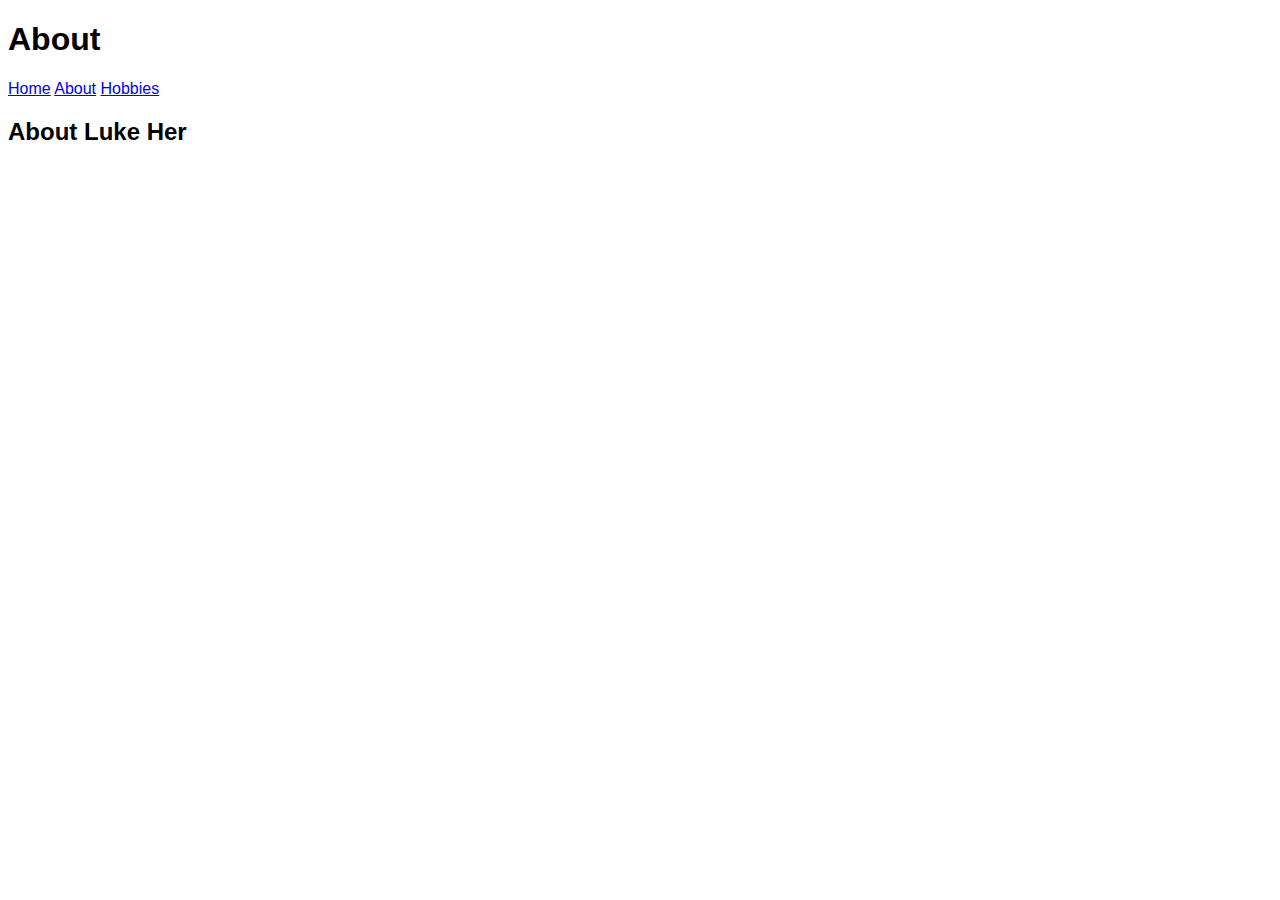
==== about.html @ da0987de "Create index, About, Hobbies HTML" ====
<!DOCTYPE html>
<html lang="en">
    <head>
        <title>BioSite About Page</title>
        <meta charset="UTF-8">
        <meta name="description" content="BioSite About Page">
        <meta name="keywords" content="HTML, CSS">
        <meta name="author" content="Chee Her">
        <meta name="viewport" content="width=device-width, initial-scale=1.0">
        <link rel="stylesheet" href="bioSite.css">
        <link rel="preconnect" href="https://fonts.googleapis.com">
        <link rel="preconnect" href="https://fonts.gstatic.com" crossorigin>
        <link href="https://fonts.googleapis.com/css2?family=Roboto+Condensed:wght@300&display=swap" 
        rel="stylesheet">    
    </head>
    <body>
        <header>
            <h1>About</h1>
        </header>
        <div>
            <a href="index.html">Home</a>
            <a href="about.html">About</a>
            <a href="hobbies.html">Hobbies</a>
        </div>
        <div class="bio-info">
            <h2>About Luke Her</h2>
            <p></p>
        </div>
        <footer></footer>
    </body>
</html>
---- bioSite.css ----
html {
    margin: 0;
    font-family: 'Roboto', Verdana, Arial, sans-serif;
}
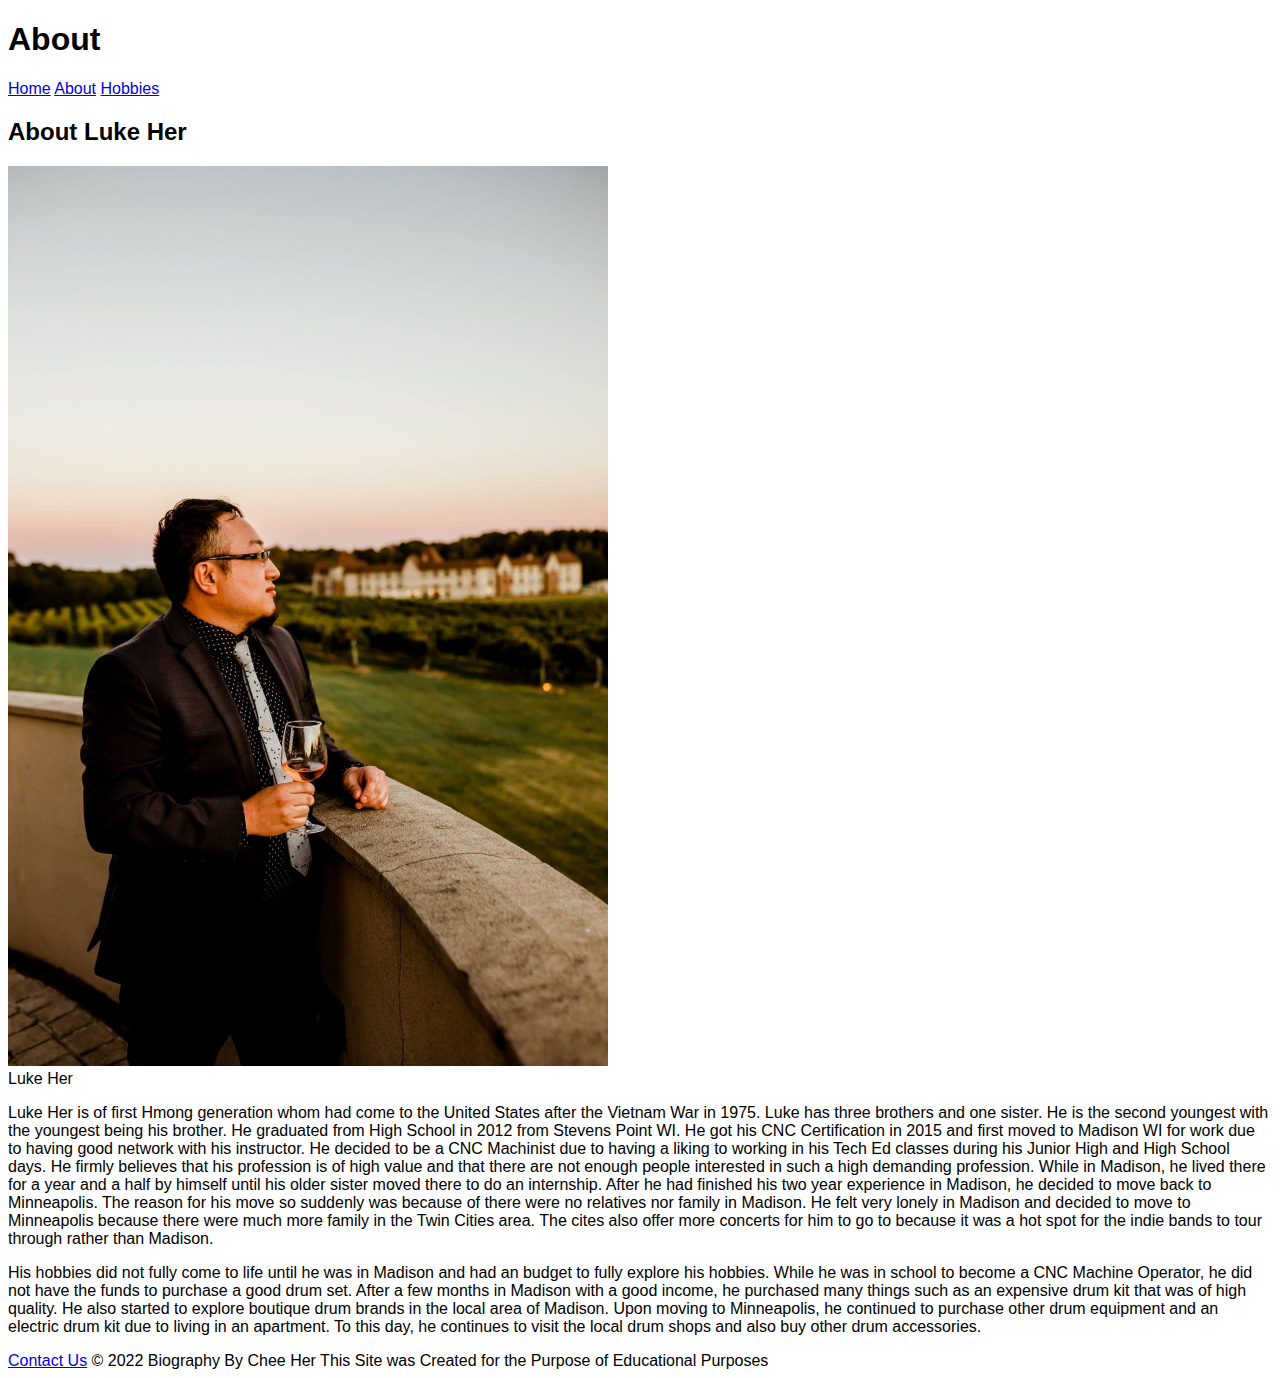
==== commit 36723420: "Fix Images" ====
--- a/about.html
+++ b/about.html
@@ -24,8 +24,40 @@
         </div>
         <div class="bio-info">
             <h2>About Luke Her</h2>
-            <p></p>
+            <img id="profile-pic" src="images/Luke_her_profile.jpg" alt="Luke Her" title="Luke Her" width="600" height="900">
+            <figcaption>Luke Her</figcaption>
+            <div>
+                <p>Luke Her is of first Hmong generation whom had come to the United States after the Vietnam 
+                    War in 1975. Luke has three brothers and one sister. He is the second youngest with the 
+                    youngest being his brother. He graduated from High School in 2012 from Stevens Point WI. He 
+                    got his CNC Certification in 2015 and first moved to Madison WI for work due to having good 
+                    network with his instructor. He decided to be a CNC Machinist due to having a liking to working 
+                    in his Tech Ed classes during his Junior High and High School days. He firmly believes that his 
+                    profession is of high value and that there are not enough people interested in such a high 
+                    demanding profession. While in Madison, he lived there for a year and a half by himself until his 
+                    older sister moved there to do an internship. After he had finished his two year experience in 
+                    Madison, he decided to move back to Minneapolis. The reason for his move so suddenly was because 
+                    of there were no relatives nor family in Madison. He felt very lonely in Madison and 
+                    decided to move to Minneapolis because there were much more family in the Twin Cities area. 
+                    The cites also offer more concerts for him to go to because it was a hot spot for the indie bands 
+                    to tour through rather than Madison.
+                </p>
+                <p>
+                    His hobbies did not fully come to life until he was in Madison and had an budget to fully explore 
+                    his hobbies. While he was in school to become a CNC Machine Operator, he did not have the 
+                    funds to purchase a good drum set. After a few months in Madison with a good income, he 
+                    purchased many things such as an expensive drum kit that was of high quality. He also started to 
+                    explore boutique drum brands in the local area of Madison. Upon moving to Minneapolis, he 
+                    continued to purchase other drum equipment and an electric drum kit due to living in an 
+                    apartment. To this day, he continues to visit the local drum shops and also buy other drum 
+                    accessories. 
+                </p>
+            </div>
         </div>
-        <footer></footer>
+        <footer>
+            <a href="mailto:cheher@my365.bellevue.edu">Contact Us</a>
+            &copy; 2022 Biography By Chee Her
+            This Site was Created for the Purpose of Educational Purposes
+        </footer>
     </body>
 </html>
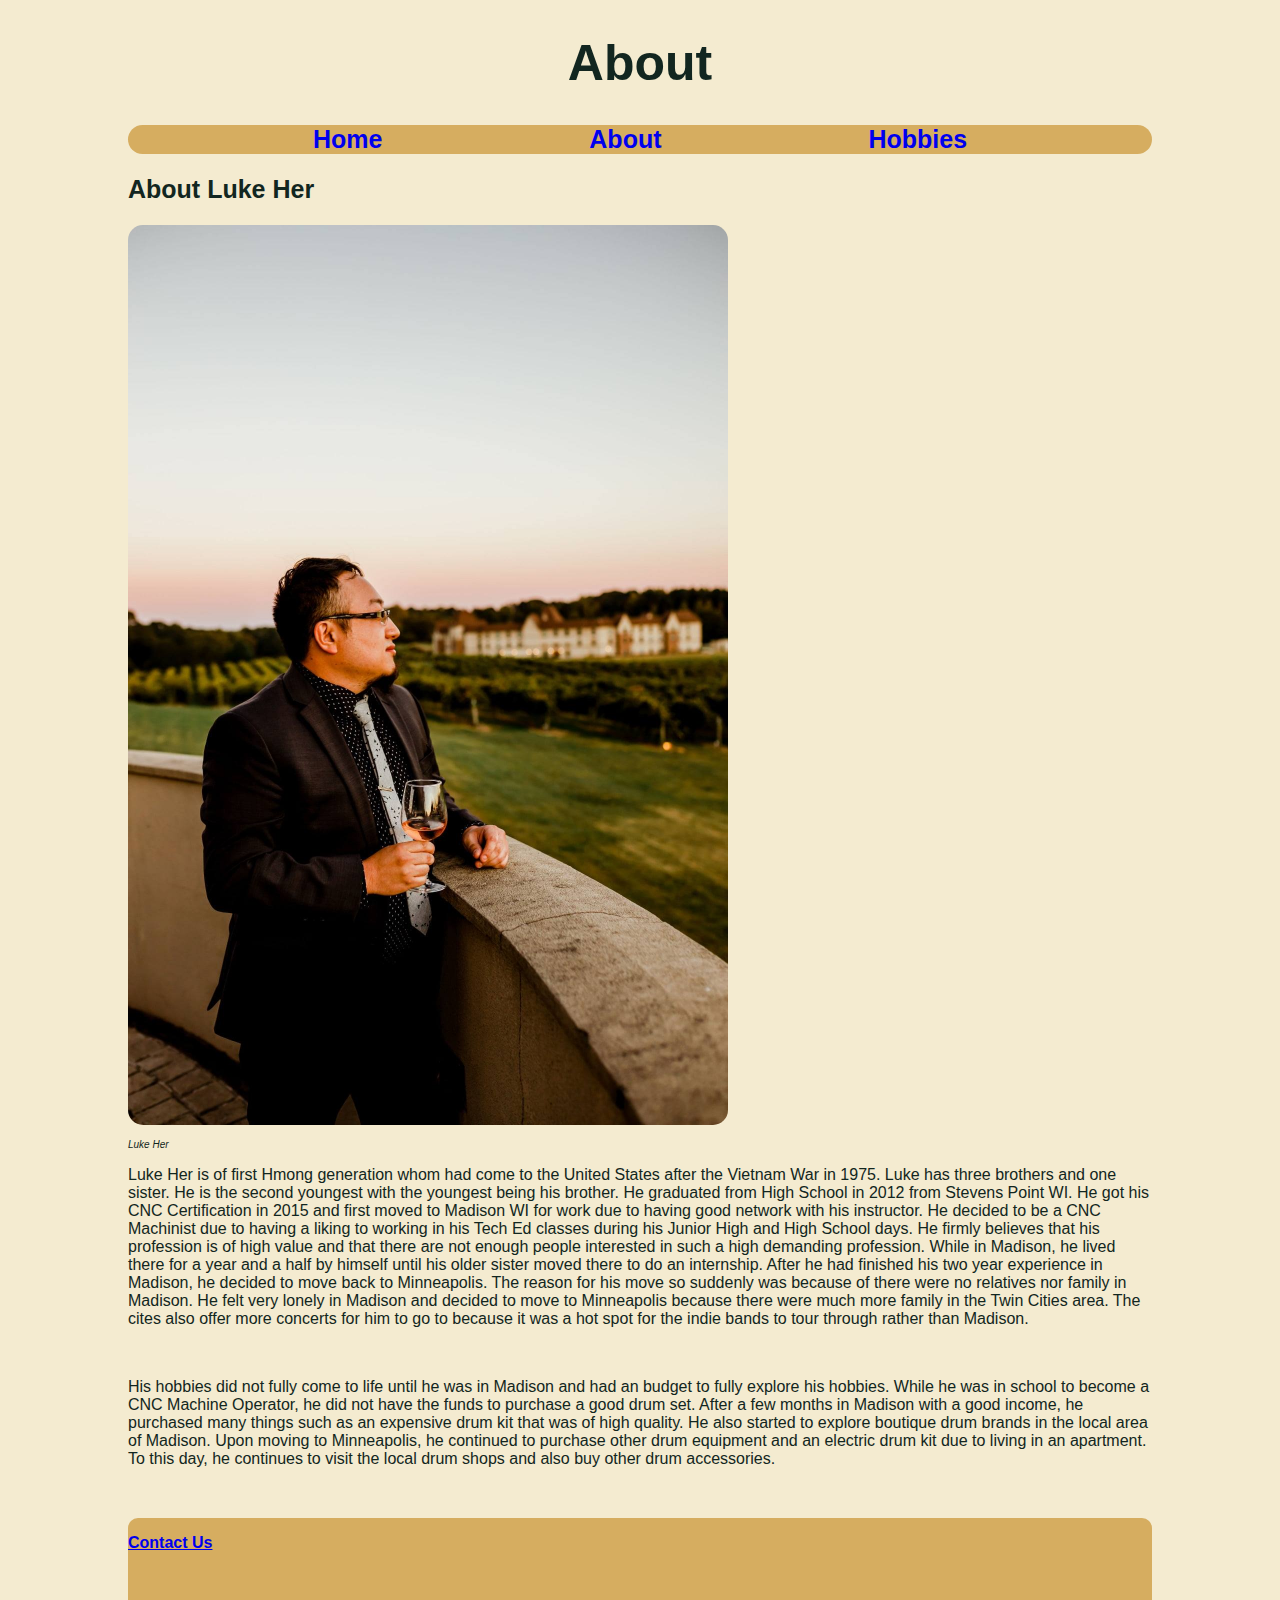
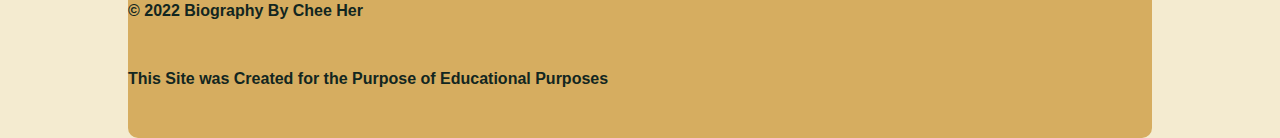
==== commit 330ae3d0: "Fix Footer" ====
--- a/about.html
+++ b/about.html
@@ -17,7 +17,7 @@
         <header>
             <h1>About</h1>
         </header>
-        <div>
+        <div id="nav">
             <a href="index.html">Home</a>
             <a href="about.html">About</a>
             <a href="hobbies.html">Hobbies</a>
@@ -55,9 +55,15 @@
             </div>
         </div>
         <footer>
-            <a href="mailto:cheher@my365.bellevue.edu">Contact Us</a>
-            &copy; 2022 Biography By Chee Her
-            This Site was Created for the Purpose of Educational Purposes
+            <p>
+                <a href="mailto:cheher@my365.bellevue.edu">Contact Us</a>
+            </p>
+            <p>
+                &copy; 2022 Biography By Chee Her
+            </p>
+            <p>
+                This Site was Created for the Purpose of Educational Purposes
+            </p>
         </footer>
     </body>
 </html>
--- a/bioSite.css
+++ b/bioSite.css
@@ -1,5 +1,76 @@
 html {
-    margin: 0;
     font-family: 'Roboto', Verdana, Arial, sans-serif;
 }
 
+h1 {
+    color: #122620;
+    text-align: center;
+    font-size: 50px;
+}
+
+#nav {
+    background-color: #D6AD60;
+    border-radius: 25px;
+    text-align: center;
+    font-size: 25px;
+    font-weight: bold;
+}
+
+#nav a {
+    margin: 100px;
+    text-decoration: none;
+}
+
+#nav a:hover {
+    background-color: #B68D40;
+}
+
+.accomplish {
+
+}
+
+h2 {
+    font-size: 25px;
+}
+
+img {
+    margin-bottom: 10px;
+    border-radius: 15px;
+}
+
+#image-right {
+    
+}
+
+figcaption {
+    font-size: 10px;
+    font-style: italic;
+}
+
+body {
+    margin-left: 10%;
+    margin-right: 10%;
+    background-color: #F4EBD0;
+    color: #122620;
+
+}
+
+body p {
+    margin-bottom: 50px;
+}
+
+footer {
+    position: absolute;
+    /* bottom: 0; */
+    width: 80%;
+    /* height: 2.5rem;         */
+    background:#D6AD60;
+    color: #122620;
+    font-weight: bold;
+    margin-top: 0;
+    border-radius: 10px;
+}
+
+footer a:hover {
+    background-color: #B68D40;
+}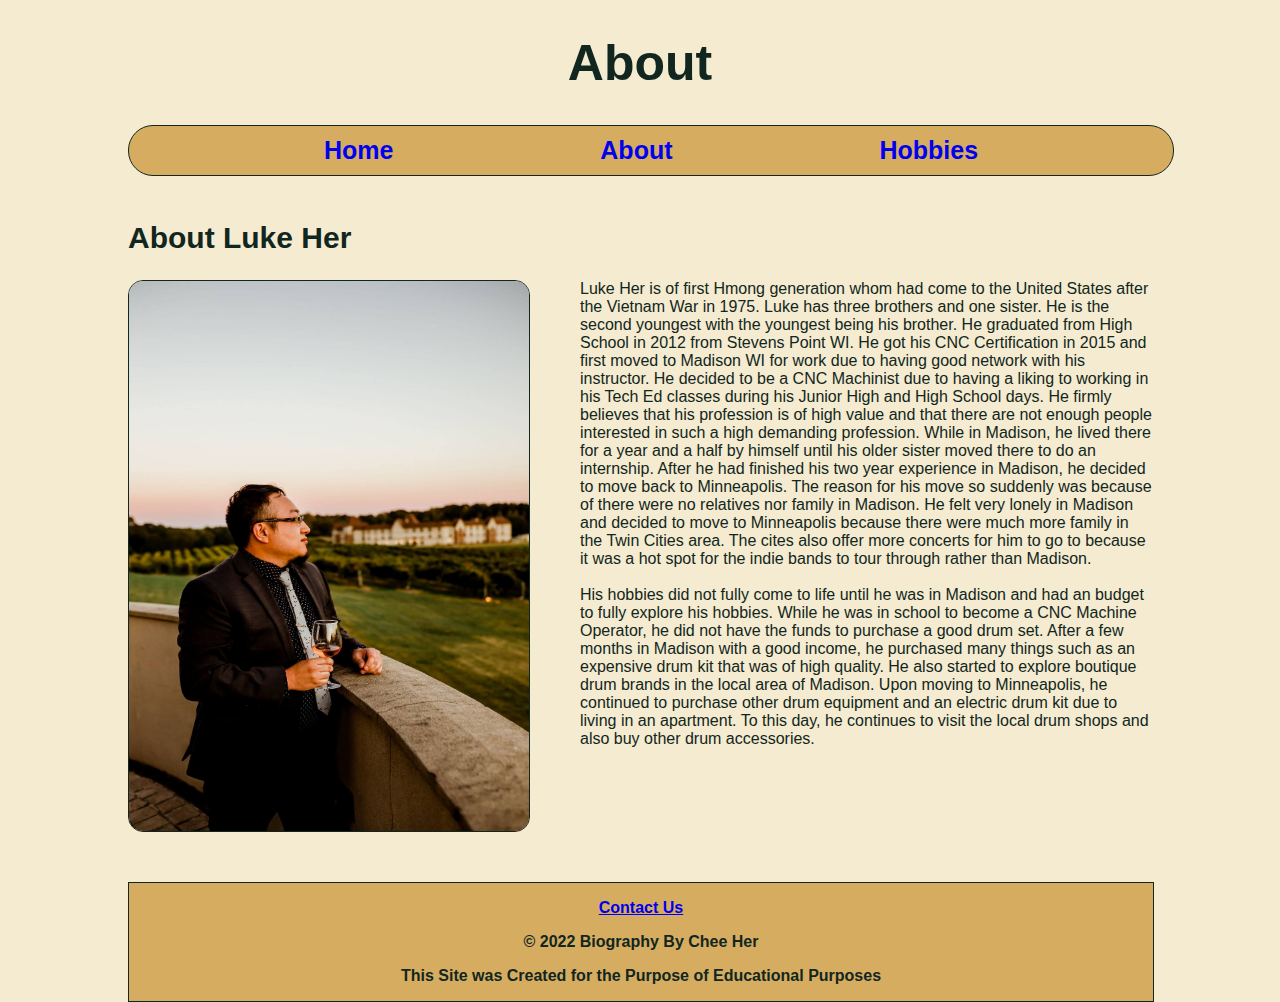
==== commit 833a7f90: "Fix BioSite" ====
--- a/about.html
+++ b/about.html
@@ -22,37 +22,35 @@
             <a href="about.html">About</a>
             <a href="hobbies.html">Hobbies</a>
         </div>
-        <div class="bio-info">
+        <div class="container">
             <h2>About Luke Her</h2>
-            <img id="profile-pic" src="images/Luke_her_profile.jpg" alt="Luke Her" title="Luke Her" width="600" height="900">
-            <figcaption>Luke Her</figcaption>
-            <div>
-                <p>Luke Her is of first Hmong generation whom had come to the United States after the Vietnam 
-                    War in 1975. Luke has three brothers and one sister. He is the second youngest with the 
-                    youngest being his brother. He graduated from High School in 2012 from Stevens Point WI. He 
-                    got his CNC Certification in 2015 and first moved to Madison WI for work due to having good 
-                    network with his instructor. He decided to be a CNC Machinist due to having a liking to working 
-                    in his Tech Ed classes during his Junior High and High School days. He firmly believes that his 
-                    profession is of high value and that there are not enough people interested in such a high 
-                    demanding profession. While in Madison, he lived there for a year and a half by himself until his 
-                    older sister moved there to do an internship. After he had finished his two year experience in 
-                    Madison, he decided to move back to Minneapolis. The reason for his move so suddenly was because 
-                    of there were no relatives nor family in Madison. He felt very lonely in Madison and 
-                    decided to move to Minneapolis because there were much more family in the Twin Cities area. 
-                    The cites also offer more concerts for him to go to because it was a hot spot for the indie bands 
-                    to tour through rather than Madison.
-                </p>
-                <p>
-                    His hobbies did not fully come to life until he was in Madison and had an budget to fully explore 
-                    his hobbies. While he was in school to become a CNC Machine Operator, he did not have the 
-                    funds to purchase a good drum set. After a few months in Madison with a good income, he 
-                    purchased many things such as an expensive drum kit that was of high quality. He also started to 
-                    explore boutique drum brands in the local area of Madison. Upon moving to Minneapolis, he 
-                    continued to purchase other drum equipment and an electric drum kit due to living in an 
-                    apartment. To this day, he continues to visit the local drum shops and also buy other drum 
-                    accessories. 
-                </p>
-            </div>
+            <img id="profile-pic" src="images/Luke_her_profile.jpg" alt="Luke Her" title="Luke Her" width="400" height="550">
+            <!-- <figcaption>Luke Her</figcaption> -->
+            <p>Luke Her is of first Hmong generation whom had come to the United States after the Vietnam 
+                War in 1975. Luke has three brothers and one sister. He is the second youngest with the 
+                youngest being his brother. He graduated from High School in 2012 from Stevens Point WI. He 
+                got his CNC Certification in 2015 and first moved to Madison WI for work due to having good 
+                network with his instructor. He decided to be a CNC Machinist due to having a liking to working 
+                in his Tech Ed classes during his Junior High and High School days. He firmly believes that his 
+                profession is of high value and that there are not enough people interested in such a high 
+                demanding profession. While in Madison, he lived there for a year and a half by himself until his 
+                older sister moved there to do an internship. After he had finished his two year experience in 
+                Madison, he decided to move back to Minneapolis. The reason for his move so suddenly was because 
+                of there were no relatives nor family in Madison. He felt very lonely in Madison and 
+                decided to move to Minneapolis because there were much more family in the Twin Cities area. 
+                The cites also offer more concerts for him to go to because it was a hot spot for the indie bands 
+                to tour through rather than Madison.
+                <br/>
+                <br/>
+                His hobbies did not fully come to life until he was in Madison and had an budget to fully explore 
+                his hobbies. While he was in school to become a CNC Machine Operator, he did not have the 
+                funds to purchase a good drum set. After a few months in Madison with a good income, he 
+                purchased many things such as an expensive drum kit that was of high quality. He also started to 
+                explore boutique drum brands in the local area of Madison. Upon moving to Minneapolis, he 
+                continued to purchase other drum equipment and an electric drum kit due to living in an 
+                apartment. To this day, he continues to visit the local drum shops and also buy other drum 
+                accessories. 
+            </p>
         </div>
         <footer>
             <p>
--- a/bioSite.css
+++ b/bioSite.css
@@ -1,5 +1,17 @@
 html {
     font-family: 'Roboto', Verdana, Arial, sans-serif;
+}
+
+body {
+    margin-left: 10%;
+    margin-right: 10%;
+    background-color: #F4EBD0;
+    color: #122620;
+} 
+
+/* Do not remove. This allows the image and text to be side by side */
+div {
+    float: left;
 }
 
 h1 {
@@ -14,6 +26,10 @@
     text-align: center;
     font-size: 25px;
     font-weight: bold;
+    margin-bottom: 20px;
+    width: 100%;
+    padding: 10px;
+    border: 1px solid #122620;
 }
 
 #nav a {
@@ -25,50 +41,48 @@
     background-color: #B68D40;
 }
 
-.accomplish {
-
+h2 {
+    font-size: 30px;
 }
 
-h2 {
-    font-size: 25px;
-}
-
+/* This float allows the image to be side by side with the text */
 img {
-    margin-bottom: 10px;
+    /* margin-bottom: 10px;    
+    /* flex-basis: 40%; */
+    /* display: inline-block; */
+    /* align-items: left; */
+    float: left; 
+    margin-bottom: 50px;
+    margin-right: 50px;
     border-radius: 15px;
+    border: 1px solid #122620;
 }
 
 #image-right {
-    
+    float: right;
+    margin-left: 50px;
 }
+/* 
+#achievement-p2 {
+    margin-right: 50px;
+} */
 
-figcaption {
+/* figcaption {
     font-size: 10px;
     font-style: italic;
-}
+    /* float: left; 
+}  */
 
-body {
-    margin-left: 10%;
-    margin-right: 10%;
-    background-color: #F4EBD0;
-    color: #122620;
-
-}
-
-body p {
-    margin-bottom: 50px;
-}
 
 footer {
-    position: absolute;
-    /* bottom: 0; */
-    width: 80%;
-    /* height: 2.5rem;         */
+    /* position: absolute; */
+    width: 100%;
     background:#D6AD60;
     color: #122620;
     font-weight: bold;
-    margin-top: 0;
-    border-radius: 10px;
+    text-align: center;
+    float: left;
+    border: 1px solid #122620;
 }
 
 footer a:hover {
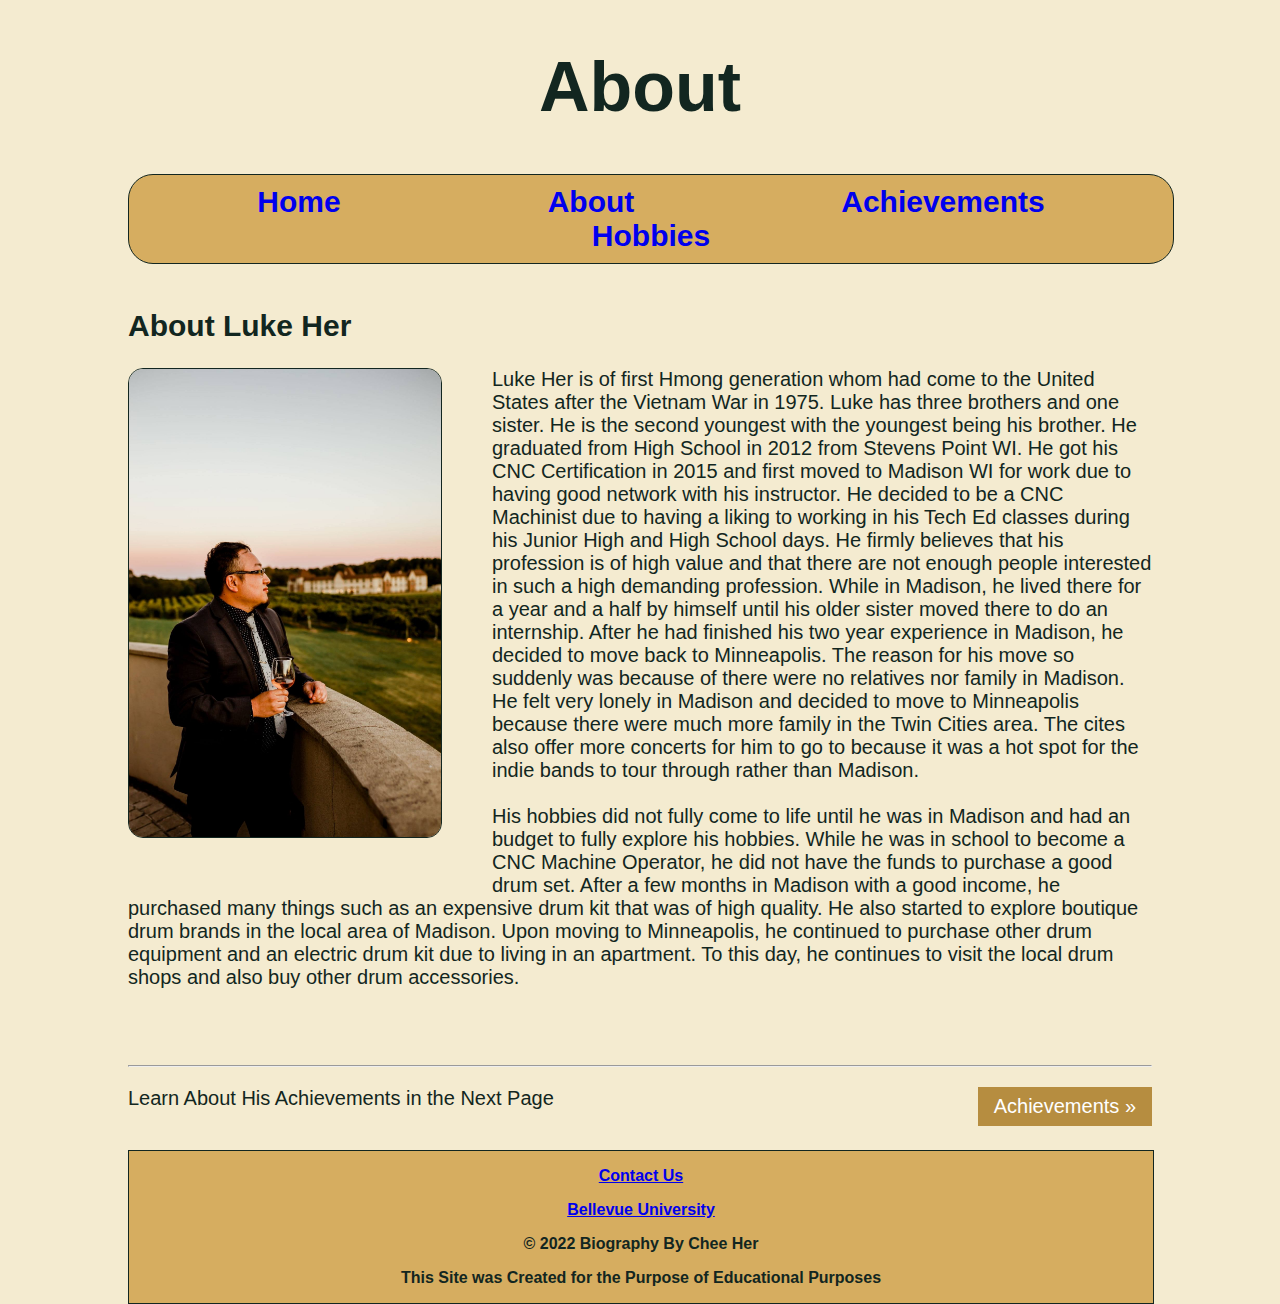
==== commit 922289f9: "Made vast changes" ====
--- a/about.html
+++ b/about.html
@@ -10,8 +10,7 @@
         <link rel="stylesheet" href="bioSite.css">
         <link rel="preconnect" href="https://fonts.googleapis.com">
         <link rel="preconnect" href="https://fonts.gstatic.com" crossorigin>
-        <link href="https://fonts.googleapis.com/css2?family=Roboto+Condensed:wght@300&display=swap" 
-        rel="stylesheet">    
+        <link href="https://fonts.googleapis.com/css2?family=Roboto+Condensed:wght@300&display=swap" rel="stylesheet">    
     </head>
     <body>
         <header>
@@ -20,11 +19,12 @@
         <div id="nav">
             <a href="index.html">Home</a>
             <a href="about.html">About</a>
+            <a href="achievements.html">Achievements</a>
             <a href="hobbies.html">Hobbies</a>
         </div>
         <div class="container">
             <h2>About Luke Her</h2>
-            <img id="profile-pic" src="images/Luke_her_profile.jpg" alt="Luke Her" title="Luke Her" width="400" height="550">
+            <img id="profile-pic" src="images/Luke_her_profile.jpg" alt="Luke Her" title="Luke Her" width="312" height="468">
             <!-- <figcaption>Luke Her</figcaption> -->
             <p>Luke Her is of first Hmong generation whom had come to the United States after the Vietnam 
                 War in 1975. Luke has three brothers and one sister. He is the second youngest with the 
@@ -51,10 +51,20 @@
                 apartment. To this day, he continues to visit the local drum shops and also buy other drum 
                 accessories. 
             </p>
+            <br>
+            <br>
+            <hr>
+            <p>
+                Learn About His Achievements in the Next Page
+                <a href="achievements.html" class="next"> Achievements &raquo;</a>
+            </p>
         </div>
         <footer>
             <p>
                 <a href="mailto:cheher@my365.bellevue.edu">Contact Us</a>
+            </p>
+            <p>
+                <a href="https://www.bellevue.edu/">Bellevue University</a>
             </p>
             <p>
                 &copy; 2022 Biography By Chee Her
--- a/bioSite.css
+++ b/bioSite.css
@@ -1,12 +1,20 @@
 html {
     font-family: 'Roboto', Verdana, Arial, sans-serif;
 }
+/* 
+header {
+    background-color: #D6AD60;
+    width: 100%;
+    padding: 20px 30px 1px 30px;
+} */
 
 body {
     margin-left: 10%;
     margin-right: 10%;
     background-color: #F4EBD0;
     color: #122620;
+    /* position: relative;
+    min-height: 100vh; */
 } 
 
 /* Do not remove. This allows the image and text to be side by side */
@@ -14,10 +22,19 @@
     float: left;
 }
 
+#home-body {
+    margin-bottom: 50px;
+}
+
+.container {
+    font-size: 20px;
+    margin-bottom: 20px;
+}
+
 h1 {
     color: #122620;
     text-align: center;
-    font-size: 50px;
+    font-size: 70px;
 }
 
 #nav {
@@ -35,6 +52,7 @@
 #nav a {
     margin: 100px;
     text-decoration: none;
+    font-size: 30px;
 }
 
 #nav a:hover {
@@ -73,9 +91,22 @@
     /* float: left; 
 }  */
 
+.next {
+    text-decoration: none;
+    /* display: inline-block; */
+    padding: 8px 16px;
+    background-color: #B68D40;
+    color: white;
+    float: right;
+  }
+
+  .next:hover {
+      background-color: #D6AD60;
+  }
 
 footer {
-    /* position: absolute; */
+    /* position: absolute;
+    bottom: 0; */
     width: 100%;
     background:#D6AD60;
     color: #122620;
@@ -83,6 +114,7 @@
     text-align: center;
     float: left;
     border: 1px solid #122620;
+    /* padding-top: 20px; */
 }
 
 footer a:hover {
